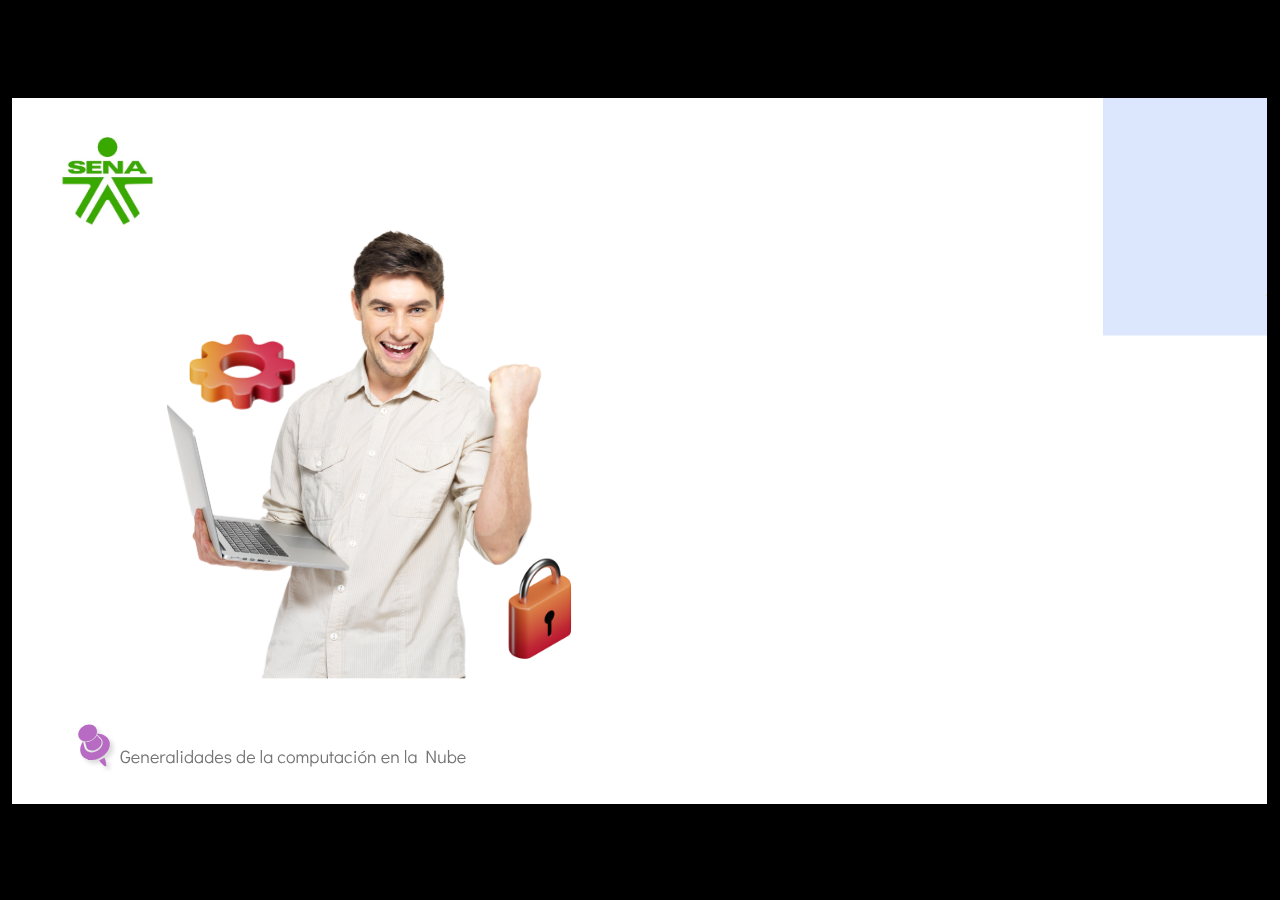
==== public/actividades/index.html @ 440f0f30 "Avance 2" ====
﻿<!doctype html>
<html lang="es">
<head>
  <meta charset="utf-8">
  <!-- Creado con Storyline 360 - http://www.articulate.com  -->
  <!-- version: 3.78.30747.0 -->
  <title>Actividad did&#225;ctica</title>
  <meta http-equiv="x-ua-compatible" content="IE=edge"/>
  <meta name="viewport" content="width=device-width,initial-scale=1,user-scalable=no,shrink-to-fit=no,minimal-ui"/>
  <meta name="apple-mobile-web-app-capable" content="yes"/>
  <style>
    html, body { height: 100%; padding: 0; margin: 0 }
    #app { height: 100%; width: 100%; }
  </style>

  <script>
    window.DS = {};
    window.globals = {
      DATA_PATH_BASE: '',
      HAS_FRAME: true,
      HAS_SLIDE: true,

      lmsPresent: false,
      tinCanPresent: false,
      cmi5Present: false,
      aoSupport: false,
      scale: 'show all',
      captureRc: false,
      browserSize: 'optimal',
      bgColor: '#000000',
      features: 'AccessibleVideo,BgAudioBlip,ConnectionMessages,DropIn1,DropIn2,DropIn3,FullScreenToggle,LayerPresentAsDialog,MultipleQuizTracking,PlayerSpeedControl,StreamingVideo,UpdatedThemeEditor,UseAudioElement,VideoSync',
      themeName: 'classic',
      preloaderColor: '#FFFFFF',
      suppressAnalytics: false,
      productChannel: 'stable',
      publishSource: 'storyline',
      aid: 'aid|5304b41d-7af7-4125-b8d1-83eb222823e2',
      cid: '8233d21a-f4d8-4f94-8f98-07fcabe4af5b',
      playerVersion: '3.78.30747.0',
      publishTimestamp: '2024-05-02T15:25:19.8772247Z',
      maxIosVideoElements: 10,
      connectionSettings: { mode: 'disabled' },

      
      parseParams: function(qs) {
        if (window.globals.parsedParams != null) {
          return window.globals.parsedParams;
        }
        qs = (qs || window.location.search.substr(1)).split('+').join(' ');
        var params = {},
            tokens,
            re = /[?&]?([^=]+)=([^&]*)/g;

        while (tokens = re.exec(qs)) {
          params[decodeURIComponent(tokens[1]).trim()] =
            decodeURIComponent(tokens[2]).trim();
        }
        window.globals.parsedParams = params;
        return params;
      }

    };
  </script>
  <script>
    var isIe11 = ('ActiveXObject' in window || window.MSBlobBuilder != null)
      && window.msCrypto != null && !window.ActiveXObject;
    if (isIe11) {
      window.globals.unsupportedBrowser = true;
      document.write(atob('[base64]'));
    }
  </script>
  
  <script>window.THREE = { };</script>
  
</head>
<body style="background: #000000" class="cs-HTML theme-classic">
  <!-- 360 -->
  <script>!function(){var e,i=/iPhone/i,o=/iPod/i,n=/iPad/i,t=/\biOS-universal(?:.+)Mac\b/i,r=/\bAndroid(?:.+)Mobile\b/i,a=/Android/i,d=/(?:SD4930UR|\bSilk(?:.+)Mobile\b)/i,p=/Silk/i,l=/Windows Phone/i,u=/\bWindows(?:.+)ARM\b/i,b=/BlackBerry/i,s=/BB10/i,c=/Opera Mini/i,f=/\b(CriOS|Chrome)(?:.+)Mobile/i,h=/Mobile(?:.+)Firefox\b/i,v=function(e){return void 0!==e&&"MacIntel"===e.platform&&"number"==typeof e.maxTouchPoints&&e.maxTouchPoints>1&&"undefined"==typeof MSStream};e=function(e){var m={userAgent:"",platform:"",maxTouchPoints:0};e||"undefined"==typeof navigator?"string"==typeof e?m.userAgent=e:e&&e.userAgent&&(m={userAgent:e.userAgent,platform:e.platform,maxTouchPoints:e.maxTouchPoints||0}):m={userAgent:navigator.userAgent,platform:navigator.platform,maxTouchPoints:navigator.maxTouchPoints||0};var g=m.userAgent,y=g.split("[FBAN");void 0!==y[1]&&(g=y[0]),void 0!==(y=g.split("Twitter"))[1]&&(g=y[0]);var A=function(e){return function(i){return i.test(e)}}(g),w={apple:{phone:A(i)&&!A(l),ipod:A(o),tablet:!A(i)&&(A(n)||v(m))&&!A(l),universal:A(t),device:(A(i)||A(o)||A(n)||A(t)||v(m))&&!A(l)},amazon:{phone:A(d),tablet:!A(d)&&A(p),device:A(d)||A(p)},android:{phone:!A(l)&&A(d)||!A(l)&&A(r),tablet:!A(l)&&!A(d)&&!A(r)&&(A(p)||A(a)),device:!A(l)&&(A(d)||A(p)||A(r)||A(a))||A(/\bokhttp\b/i)},windows:{phone:A(l),tablet:A(u),device:A(l)||A(u)},other:{blackberry:A(b),blackberry10:A(s),opera:A(c),firefox:A(h),chrome:A(f),device:A(b)||A(s)||A(c)||A(h)||A(f)},any:!1,phone:!1,tablet:!1};return w.any=w.apple.device||w.android.device||w.windows.device||w.other.device,w.phone=w.apple.phone||w.android.phone||w.windows.phone,w.tablet=w.apple.tablet||w.android.tablet||w.windows.tablet,w}(),"object"==typeof exports&&"undefined"!=typeof module?module.exports=e:"function"==typeof define&&define.amd?define((function(){return e})):this.isMobile=e}();
    window.isMobile.apple.tablet = window.isMobile.apple.tablet ||
      (navigator.platform === 'MacIntel' && navigator.maxTouchPoints > 1);
    window.isMobile.apple.device = window.isMobile.apple.device || window.isMobile.apple.tablet;
    window.isMobile.tablet = window.isMobile.tablet || window.isMobile.apple.tablet;
    window.isMobile.any = window.isMobile.any || window.isMobile.apple.tablet;
  </script>

  <div id="focus-sink" tabindex="-1"></div>

  <div id="preso"></div>
  <script>
    (function() {

      var classTypes = [ 'desktop', 'mobile', 'phone', 'tablet' ];

      var addDeviceClasses = function(prefix, testObj) {
        var curr, i;
        for (i = 0; i < classTypes.length; i++) {
          curr = classTypes[i];
          if (testObj[curr]) {
            document.body.classList.add(prefix + curr);
          }
        }
      };

      var params = window.globals.parseParams(),
          isDevicePreview = params.devicepreview === '1',
          isPhoneOverride = params.deviceType === 'phone' || (isDevicePreview && params.phone == '1'),
          isTabletOverride = (params.deviceType === 'tablet' || isDevicePreview) && !isPhoneOverride,
          isMobileOverride = isPhoneOverride || isTabletOverride;

      var deviceView = {
        desktop: !window.isMobile.any && !isMobileOverride,
        mobile: window.isMobile.any || isMobileOverride,
        phone: isPhoneOverride || (window.isMobile.phone && !isTabletOverride),
        tablet: isTabletOverride || window.isMobile.tablet
      };

      window.globals.deviceView = deviceView;
      window.isMobile.desktop = !window.isMobile.any;
      window.isMobile.mobile = window.isMobile.any;

      addDeviceClasses('view-', deviceView);

    })();
  </script>
  
  <script src='story_content/user.js' type=text/javascript></script>
  <div class="slide-loader"></div>

  <script>
    if (window.globals.deviceView.isMobile) { var doc = document, loader = doc.body.querySelector('.slide-loader'); [ 1, 2, 3 ].forEach(function(n) { var d = doc.createElement('div'); d.style.backgroundColor = window.globals.preloaderColor; d.classList.add('mobile-loader-dot'); d.classList.add('dot' + n); loader.appendChild(d); }); }
  </script>

  <div class="mobile-load-title-overlay" style="display: none">
    <div class="mobile-load-title">Actividad did&#225;ctica</div>
  </div>

  <div class="mobile-chrome-warning"></div>

  
<style>
  .warn-connection-dialog {
    display: none;
    background: transparent;
    pointer-events: none;
    position: fixed;
    left: 0;
    top: 0;
    width: 100%;
    height: 100%;
    z-index: 999;
  }

  .warn-connection-content {
    border-radius: 4px;
    background: white;
    border: 1px solid #E7E7E7;
    color: #333333;
    box-shadow: 0 2px 4px rgba(0, 0, 0, 0.25);
    transition: all 150ms ease-out;
    position: absolute;
    white-space: nowrap;
  }

  .view-phone.is-landscape .warn-connection-content {
    left: 23px;
    bottom: 23px;
  }

  .view-tablet.is-landscape .warn-connection-content {
    left: 50%;
    top: 20px;
    transform: translateX(-50%);
  }

  .is-portrait .warn-connection-content {
    transform: translate(-50%, calc(-100% - 15px));
  }

  .warn-connection-content p {
    display: inline-block;
    margin: 0 8px 0 0;
    line-height: 33px;
    font-size: 11px;
  }

  .warn-connection-content svg {
    position: relative;
    vertical-align: middle;
    margin: 0 2px 2px 8px;
  }

  .view-desktop .warn-connection-content {
    left: 1.5em;
    bottom: 1.5em;
  }

  .view-desktop .warn-connection-content p {
    font-size: 1.1em;
  }

  .is-offline .warn-connection-dialog {
    display: block;
  }

  .is-offline .cs-panel * {
    pointer-events: none !important;
  }

  .is-offline .cs-panel {
    pointer-events: all !important;
  }

  .is-offline #nav-controls * {
    pointer-events: none !important;
  }

  .is-offline #nav-controls {
    pointer-events: all !important;
  }
</style>

<div class="warn-connection-dialog">
  <div class="warn-connection-content">
    <svg width="17" height="15" viewBox="0 0 17 15" xmlns="http://www.w3.org/2000/svg">
      <path fill="#8F0000" stroke="white" d="M16.07,12.98 L15.88,12.23 L9.51,1.21 C8.97,0.26,7.6,0.26,7.06,1.21 L0.69,12.23 C0.15,13.16,0.81,14.36,1.91,14.36 H14.65 C15.47,14.36,16.05,13.7,16.07,12.98 Z"/>
      <path fill="white" stroke="white" d="M8.58,5.5 C8.35,5.28,8.5,5.35,8.21,5.32 C8.09,5.35,7.97,5.49,7.96,5.67 C7.97,5.79,7.98,5.92,7.98,6.04 L7.98,6.04 C7.99,6.17,8,6.31,8.01,6.43 L8.01,6.44 C8.03,6.92,8.06,7.41,8.09,7.9 L8.09,7.9 C8.12,8.39,8.14,8.88,8.17,9.37 C8.17,9.39,8.18,9.42,8.2,9.44 C8.23,9.46,8.25,9.47,8.28,9.47 C8.31,9.47,8.34,9.46,8.35,9.44 C8.37,9.43,8.38,9.4,8.39,9.35 L8.39,9.34 C8.39,9.24,8.4,9.15,8.4,9.05 L8.4,9.05 C8.41,8.96,8.41,8.86,8.42,8.75 C8.43,8.44,8.45,8.12,8.47,7.81 L8.47,7.81 C8.49,7.49,8.51,7.18,8.53,6.87 C8.55,6.46,8.56,6.05,8.59,5.64 L8.6,5.62 C8.6,5.57,8.59,5.53,8.58,5.5 L8.21,5.32 Z"/>
      <circle fill="white" stroke="white" cx="8.3" cy="11.35" r="0.3"/>
    </svg>
    <p>You are offline. Trying to reconnect...</p>
  </div>
</div>

<script>
  (function() {
    window.DS.connection = {
      warningShown: false,
      assets: {},
      loadingAssetGroup: false,
      retryDelay: 500
    };

    var connectionSettings = window.globals.connectionSettings || {};

    // The `window.globals.features` variable must be set in `webpack.dev.config` when testing locally - it is not enough
    // to have it in the data - but it must be set there as well.
    var useConnectionMessages = window.AbortController != null &&
      window.location.protocol != 'file:' &&
      window.globals.features.indexOf('ConnectionMessages') != -1 &&
      connectionSettings.mode === 'normal';

    window.DS.connection.useConnectionMessages = useConnectionMessages

    var assetCount = 0;
    var checkLoadedId;


    if (useConnectionMessages && connectionSettings != null) {
      var contentEl = document.querySelector('.warn-connection-content');
      var messageEl = contentEl.querySelector('p')

      if (connectionSettings.useDarkTheme) {
        contentEl.style.borderColor = '#BABBBA';
        contentEl.style.backgroundColor = '#282828';
        contentEl.style.color = '#FFFFFF';
      }

      if (connectionSettings.message != null) {
        messageEl.textContent = window.decodeURIComponent(connectionSettings.message);
      }
    }

    function checkAssetsReady() {
      for (var i in DS.connection.assets) {
        if (!DS.connection.assets[i].success) {
          return false;
        }
      }
      return true;
    }

    function stopAssetGroup() {
      if (!useConnectionMessages) { return; }

      assetCount = 0;

      DS.connection.oldAssetGroup = DS.connection.assets;
      DS.connection.assets = {};
      DS.connection.loadingAssetGroup = false;
      clearInterval(checkLoadedId);
    }

    function startAssetGroup() {
      if (!useConnectionMessages) { return; }
      var ticks = 0;
      clearInterval(checkLoadedId);
      checkLoadedId = setInterval(function() {
        var loaded = 0;
        if (assetCount === 0 && loaded === 0) {
          clearInterval(checkLoadedId);
          return;
        }

        for (var i in DS.connection.assets) {
          if (DS.connection.assets[i].success) {
            loaded++;
          }
        }

        if (assetCount === loaded && checkAssetsReady()) {
          for (var i in DS.connection.assets) {
            if (DS.connection.assets[i].action) {
              DS.connection.assets[i].action();
            }
          }
          hideWarning();
          stopAssetGroup();
        }
      }, 100)
    }

    function requiredAsset(url, action, retry, type) {
      if (!useConnectionMessages) { return; }
      if (DS.connection.assets[url]) { return; }

      DS.connection.assets[url] = {
        success: false, action: action, retry: retry, type: type
      };
      assetCount = Object.keys(DS.connection.assets).length;
      if (!DS.connection.loadingAssetGroup) {
        startAssetGroup();
      }
      DS.connection.loadingAssetGroup = true;
    }

    function assetLoaded(url) {
      if (!useConnectionMessages) { return; }
      if (DS.connection.assets[url]) {
        DS.connection.assets[url].success = true;
      }
    }

    function assetFailed(url) {
      if (!useConnectionMessages) { return; }
      if (!DS.connection.assets[url]) {
        if (/\.js$/.test(url) && url.indexOf('transcripts') === -1) {
          setTimeout(function() {
            if (DS.connection.lastSlideLoaded != null) {
              DS.connection.lastSlideLoaded();
            }
          }, DS.connection.retryDelay);
        }
        return;
      }
      if (!DS.connection.warningShown) { showWarning(); }
      if (DS.connection.assets[url].retry) {
        setTimeout(function() {
          if (!DS.connection.assets[url].success) {
            DS.connection.assets[url].retry()
          }
        }, DS.connection.retryDelay);
      }
    }

    function hideWarning() {
      document.body.classList.remove('is-offline');
      DS.connection.warningShown = false;
    }
    DS.connection.hideWarning = hideWarning

    function showWarning(btn) {
      document.body.classList.add('is-offline')
      DS.connection.warningShown = true;
      updateWarningPosition();
    }

    function updateWarningPosition() {
      if (!DS.connection.warningShown) {
        return;
      }

      var isPortrait = document.body.classList.contains('is-portrait');
      var warningEl = document.querySelector('.warn-connection-content');

      if (isPortrait) {
        var slide = document.querySelector('.primary-slide');
        var slideRect = slide.getBoundingClientRect();

        warningEl.style.top = `${slideRect.top}px`
        warningEl.style.left = `${slideRect.left + slideRect.width / 2}px`
      } else {
        warningEl.style.top = null;
        warningEl.style.left = null;
      }

      window.requestAnimationFrame(updateWarningPosition);
    }

    // these will all be noops if the feature flag isn't set in
    // the data and `window.globals.features`
    DS.connection.requiredAsset = requiredAsset;
    DS.connection.assetLoaded = assetLoaded;
    DS.connection.assetFailed = assetFailed;
    DS.connection.stopAssetGroup = stopAssetGroup;
    DS.connection.startAssetGroup = startAssetGroup;
  })();
</script>


  <script>
    
    if (window.autoSpider && window.vInterfaceObject) {
      document.querySelector('.mobile-load-title-overlay').style.display = 'none';
    }
  </script>

  

  <link rel="stylesheet" href="html5/data/css/output.min.css" data-noprefix/>
</body>
<script src="html5/lib/scripts/bootstrapper.min.js"></script>
</html>
---- public/actividades/html5/data/css/output.min.css ----
@font-face {
  font-family: 'Didact GothicBold CBold9DA5C3E7';
  src: url('[data-uri]');
  font-style: normal;
  font-weight: normal;
}
@font-face {
  font-family: 'Didact Gothic Charset1_A2D0F096';
  src: url('[data-uri]');
  font-style: normal;
  font-weight: normal;
}
@font-face {
  font-family: 'RobotoBold Charset1BoldC7278E7A';
  src: url('[data-uri]');
  font-style: normal;
  font-weight: normal;
}
@font-face {
  font-family: 'Roboto Charset1_ 5Wuqoh0813A992';
  src: url('[data-uri]');
  font-style: normal;
  font-weight: normal;
}
@font-face {
  font-family: 'Didact Gothic Charset0_9B944016';
  src: url('[data-uri]');
  font-style: normal;
  font-weight: normal;
}
@font-face {
  font-family: 'Didact GothicBold CBoldC69CEF59';
  src: url('[data-uri]');
  font-style: normal;
  font-weight: normal;
}
@font-face {
  font-family: 'Roboto Charset0_v5lJSRq46A5EDB0';
  src: url('[data-uri]');
  font-style: normal;
  font-weight: normal;
}
@font-face {
  font-family: 'RobotoBold Charset0BoldDCB83F8C';
  src: url('[data-uri]');
  font-style: normal;
  font-weight: normal;
}
.cs-HTML {
  background: rgba(0, 0, 0, 1);
}
.cs-npnxnanbnsnfns00000000001 .cs-infopanel  {
  box-shadow: 0 1px 0 rgba(0, 0, 0, 1);
  background: rgba(255, 255, 255, 1);
}
.cs-npnxnanbnsnfns00000000001 .cs-infopanel .cs-link {
  color: rgba(124, 34, 128, 1);
}
.cs-npnxnanbnsnfns00000000001 .cs-infopanel .cs-link:hover {
  color: rgba(0, 0, 238, 1);
}
.cs-npnxnanbnsnfns00000000001 .cs-infopanel .cs-name {
  color: rgba(68, 68, 68, 1);
}
.cs-npnxnanbnsnfns00000000001 .cs-infopanel .cs-title {
  color: rgba(153, 153, 153, 1);
}
.cs-npnxnanbnsnfns00000000001 .cs-infopanelpopup  {
  box-shadow: 0 1px 0 rgba(0, 0, 0, 1);
  background: linear-gradient(180deg, rgba(29, 29, 29, 1) 0%, rgba(11, 11, 11, 1) 100%);
}
.cs-npnxnanbnsnfns00000000001 .cs-infopanelpopup .cs-link {
  color: rgba(255, 255, 255, 1);
}
.cs-npnxnanbnsnfns00000000001 .cs-infopanelpopup .cs-link:hover {
  color: rgba(117, 117, 117, 1);
}
.cs-npnxnanbnsnfns00000000001 .cs-infopanelpopup .cs-name {
  color: rgba(114, 114, 114, 1);
}
.cs-npnxnanbnsnfns00000000001 .cs-infopanelpopup .cs-bio {
  color: rgba(255, 255, 255, 1);
}
.cs-npnxnanbnsnfns00000000001 .cs-timer  {
  color: rgba(255, 255, 255, 1);
}
.cs-npnxnanbnsnfns00000000001 .cs-duration stop:first-child {
  stop-color: rgba(0, 215, 255, 1);
}
.cs-npnxnanbnsnfns00000000001 .cs-duration stop:last-child {
  stop-color: rgba(0, 171, 255, 1);
}
.cs-npnxnanbnsnfns00000000001 .cs-elapsed stop:first-child {
  stop-color: rgba(254, 227, 71, 1);
}
.cs-npnxnanbnsnfns00000000001 .cs-elapsed stop:last-child {
  stop-color: rgba(252, 204, 42, 1);
}
.cs-npnxnanbnsnfns00000000001 .cs-timer .cs-pie .cs-innerstroke {
  stroke: rgba(255, 255, 255, 1);
}
.cs-npnxnanbnsnfns00000000001 .cs-timer .cs-pie .cs-innerborder {
  stroke: rgba(204, 204, 204, 1);
}
.cs-npnxnanbnsnfns00000000001 .cs-window  {
  box-shadow: 0 8px 5px rgba(0, 0, 0, 0.2);
  border-color: rgba(29, 29, 29, 1);
  background: rgba(42, 42, 42, 1);
  color: rgba(255, 255, 255, 1);
}
.cs-npnxnanbnsnfns00000000001 .cs-window .cs-diva {
  border-color: rgba(49, 49, 49, 1);
}
.cs-npnxnanbnsnfns00000000001 .cs-window .cs-divb {
  border-color: rgba(14, 14, 14, 1);
}
.cs-npnxnanbnsnfns00000000001 .cs-editor .cs-editor-slide {
  color: rgba(255, 255, 255, 1);
}
.cs-npnxnanbnsnfns00000000001 .cs-editor .cs-editor-html {
  color: rgba(255, 255, 255, 1);
}
.cs-npnxnanbnsnfns00000000001 .cs-editor .cs-editor-button {
  text-shadow: 0 1px 0 rgba(0, 0, 0, 1);
  color: rgba(255, 255, 255, 1);
  border-color: rgba(3, 3, 3, 1);
  background: linear-gradient(180deg, rgba(51, 51, 51, 1) 0%, rgba(20, 20, 20, 1) 100%);
}
.cs-npnxnanbnsnfns00000000001 .cs-editor .cs-editor-button:hover {
  background: linear-gradient(180deg, rgba(58, 58, 58, 1) 0%, rgba(12, 12, 12, 1) 100%);
}
.cs-npnxnanbnsnfns00000000001 .cs-editor .cs-editor-button:active {
  background: linear-gradient(180deg, rgba(20, 20, 20, 1) 0%, rgba(50, 50, 50, 1) 100%);
}
.cs-npnxnanbnsnfns00000000001 .cs-listitem  {
  color: rgba(255, 255, 255, 1);
  border-color: rgba(52, 52, 52, 1);
}
.cs-npnxnanbnsnfns00000000001 .cs-listitem.cs-viewed {
  color: rgba(135, 135, 135, 1);
}
.cs-npnxnanbnsnfns00000000001 .cs-listitem.cs-selected {
  color: rgba(255, 255, 255, 1);
  background: rgba(63, 63, 63, 1);
}
.cs-npnxnanbnsnfns00000000001 .cs-listitem.cs-selected:hover {
  background: rgba(63, 63, 63, 1);
}
.cs-npnxnanbnsnfns00000000001 .cs-listitem.cs-selected.hover {
  background: rgba(63, 63, 63, 1);
}
.cs-npnxnanbnsnfns00000000001 .cs-listitem.cs-selected:focus {
  background: rgba(63, 63, 63, 1);
}
.cs-npnxnanbnsnfns00000000001 .cs-listitem .cs-icon-carrot {
  fill: rgba(255, 255, 255, 1);
}
.cs-npnxnanbnsnfns00000000001 .cs-listitem .cs-icon-carrot .cs-shadow {
  fill: rgba(0, 0, 0, 1);
}
.cs-npnxnanbnsnfns00000000001 .cs-listitem:hover {
  background: rgba(49, 49, 49, 1);
}
.cs-npnxnanbnsnfns00000000001 .cs-listitem.hover {
  background: rgba(49, 49, 49, 1);
}
.cs-npnxnanbnsnfns00000000001 .cs-listitem:focus {
  background: rgba(49, 49, 49, 1);
}
.cs-npnxnanbnsnfns00000000001 .cs-glossary  {
  color: rgba(255, 255, 255, 1);
}
.cs-npnxnanbnsnfns00000000001 .cs-glossary .cs-scrolling-panel {
  background: rgba(51, 51, 51, 1);
}
.cs-npnxnanbnsnfns00000000001 .cs-glossary .cs-term.cs-selected .cs-choice-list-trigger {
  color: rgba(255, 255, 255, 1);
  background: rgba(63, 63, 63, 1);
}
.cs-npnxnanbnsnfns00000000001 .cs-glossary .cs-term.cs-selected .cs-choice-list-trigger:focus {
  color: rgba(255, 255, 255, 1);
  background: rgba(63, 63, 63, 1);
}
.cs-npnxnanbnsnfns00000000001 .cs-glossary .cs-term:hover .cs-choice-list-trigger {
  background: rgba(28, 28, 28, 1);
}
.cs-npnxnanbnsnfns00000000001 .cs-glossary .cs-term.hover .cs-choice-list-trigger {
  background: rgba(28, 28, 28, 1);
}
.cs-npnxnanbnsnfns00000000001 .cs-glossary .cs-term .cs-choice-list-trigger:focus {
  background: rgba(28, 28, 28, 1);
}
.cs-npnxnanbnsnfns00000000001 .cs-glossary .cs-diva {
  border-color: rgba(61, 61, 61, 1);
}
.cs-npnxnanbnsnfns00000000001 .cs-glossary .cs-divb {
  border-color: rgba(32, 32, 32, 1);
}
.cs-npnxnanbnsnfns00000000001 .cs-glossary .cs-divc {
  border-color: rgba(61, 61, 61, 1);
}
.cs-npnxnanbnsnfns00000000001 .cs-glossary .cs-heading {
  color: rgba(255, 255, 255, 1);
}
.cs-npnxnanbnsnfns00000000001 .cs-resource .cs-separator {
  border-color: rgba(44, 44, 44, 1);
}
.cs-npnxnanbnsnfns00000000001 .cs-outline  {
  color: rgba(255, 255, 255, 1);
}
.cs-npnxnanbnsnfns00000000001 .cs-outline .cs-diva {
  border-color: rgba(28, 28, 28, 1);
}
.cs-npnxnanbnsnfns00000000001 .cs-outline .cs-divb {
  border-color: rgba(54, 54, 54, 1);
}
.cs-npnxnanbnsnfns00000000001 .cs-outline .cs-divc {
  border-color: rgba(52, 52, 52, 1);
}
.cs-npnxnanbnsnfns00000000001 .cs-outline .cs-search-filter:hover {
  color: rgba(117, 117, 117, 1);
}
.cs-npnxnanbnsnfns00000000001 .cs-outline .cs-search-filter.hover {
  color: rgba(117, 117, 117, 1);
}
.cs-npnxnanbnsnfns00000000001 .cs-transcript  {
  color: rgba(255, 255, 255, 1);
}
.cs-npnxnanbnsnfns00000000001 .cs-transcript .cs-div {
  border-color: rgba(44, 44, 44, 1);
}
.cs-npnxnanbnsnfns00000000001 .cs-tabs:not(.topmenu-item) {
  color: rgba(114, 114, 114, 1);
}
.cs-npnxnanbnsnfns00000000001 .cs-tabs .cs-inner-button:not(.topmenu-item) {
  text-shadow: 0 1px 0 rgba(0, 0, 0, 1);
}
.cs-npnxnanbnsnfns00000000001 .cs-tabs:hover:not(.topmenu-item) {
  color: rgba(82, 84, 84, 1);
}
.cs-npnxnanbnsnfns00000000001 .cs-tabs.cs-selected {
  background: rgba(36, 36, 36, 1);
  color: rgba(255, 255, 255, 1);
}
.cs-npnxnanbnsnfns00000000001 .cs-seekcontrol  {
  background: linear-gradient(180deg, rgba(51, 51, 51, 1) 0%, rgba(20, 20, 20, 1) 100%);
  border-color: rgba(3, 3, 3, 1);
}
.cs-npnxnanbnsnfns00000000001 .cs-seekcontrol .cs-button:hover .cs-icon {
  fill: rgba(255, 255, 255, 1);
}
.cs-npnxnanbnsnfns00000000001 .cs-seekcontrol .cs-button.hover .cs-icon {
  fill: rgba(255, 255, 255, 1);
}
.cs-npnxnanbnsnfns00000000001 .cs-seekcontrol .cs-button .cs-icon-shadow {
  fill: rgba(0, 0, 0, 1);
}
.cs-npnxnanbnsnfns00000000001 .cs-seekcontrol .cs-button .cs-icon {
  fill: rgba(255, 255, 255, 1);
}
.cs-npnxnanbnsnfns00000000001 .cs-seekcontrol .cs-seek .cs-fill {
  background: rgba(255, 255, 255, 1);
}
.cs-npnxnanbnsnfns00000000001 .cs-seekcontrol .cs-seek {
  background: rgba(34, 34, 34, 1);
  border-color: rgba(26, 26, 26, 1);
}
.cs-npnxnanbnsnfns00000000001 .cs-searchinput .cs-input {
  color: rgba(45, 45, 45, 1);
  border-color: rgba(32, 32, 32, 1);
  background: rgba(255, 255, 255, 1);
}
.cs-npnxnanbnsnfns00000000001 .cs-searchinput .cs-input:focus {
  color: rgba(45, 45, 45, 1);
  background: rgba(255, 255, 255, 1);
}
.cs-npnxnanbnsnfns00000000001 .cs-searchinput .cs-input:hover {
  box-shadow: inset 0 0 1px 0 rgba(235, 148, 113, 0);
}
.cs-npnxnanbnsnfns00000000001 .cs-searchinput .cs-input.hover {
  box-shadow: inset 0 0 1px 0 rgba(235, 148, 113, 0);
}
.cs-npnxnanbnsnfns00000000001 .cs-searchinput .cs-button .cs-icon {
  fill: rgba(255, 255, 255, 1);
}
.cs-npnxnanbnsnfns00000000001 .cs-searchinput .cs-button:hover {
  fill: linear-gradient(180deg, rgba(58, 58, 58, 1) 0%, rgba(12, 12, 12, 1) 100%);
}
.cs-npnxnanbnsnfns00000000001 .cs-searchinput .cs-button.hover {
  fill: linear-gradient(180deg, rgba(58, 58, 58, 1) 0%, rgba(12, 12, 12, 1) 100%);
}
.cs-npnxnanbnsnfns00000000001 .cs-menu  {
  box-shadow: 0 1px 0 rgba(14, 14, 14, 1);
  background: rgba(36, 36, 36, 1);
}
.cs-npnxnanbnsnfns00000000001 .cs-topmenu-item.active .cs-tab {
  background: rgba(36, 36, 36, 1);
}
.cs-npnxnanbnsnfns00000000001 .cs-logo  {
  box-shadow: 0 1px 0 rgba(0, 0, 0, 1);
  background: rgba(255, 255, 255, 1);
}
.cs-npnxnanbnsnfns00000000001 .cs-checkbox  {
  color: rgba(255, 255, 255, 1);
}
.cs-npnxnanbnsnfns00000000001 .cs-checkbox:hover {
  border-color: rgba(156, 156, 156, 1);
}
.cs-npnxnanbnsnfns00000000001 .cs-checkbox.hover {
  border-color: rgba(156, 156, 156, 1);
}
.cs-npnxnanbnsnfns00000000001 .cs-checkbox .cs-box {
  color: rgba(255, 255, 255, 1);
  border-color: rgba(22, 22, 22, 1);
}
.cs-npnxnanbnsnfns00000000001 .cs-checkbox .cs-box:checked::after {
  color: rgba(43, 196, 0, 1);
}
.cs-npnxnanbnsnfns00000000001 .cs-checkbox .cs-box.checked.after {
  color: rgba(43, 196, 0, 1);
}
.cs-npnxnanbnsnfns00000000001 .cs-button  {
  text-shadow: 0 1px 0 rgba(0, 0, 0, 0);
  color: rgba(255, 255, 255, 1);
  border-color: rgba(3, 3, 3, 1);
  background: linear-gradient(180deg, rgba(243, 111, 33, 1) 0%, rgba(243, 111, 33, 1) 100%);
  box-shadow: 0 1px 0 rgba(37, 37, 37, 1);
}
.cs-npnxnanbnsnfns00000000001 .cs-button .cs-icon {
  fill: rgba(255, 255, 255, 1);
}
.cs-npnxnanbnsnfns00000000001 .cs-button .cs-icon-shadow {
  fill: rgba(0, 0, 0, 0);
}
.cs-npnxnanbnsnfns00000000001 .cs-button:hover {
  background: linear-gradient(180deg, rgba(253, 188, 46, 1) 0%, rgba(255, 192, 0, 1) 100%);
}
.cs-npnxnanbnsnfns00000000001 .cs-button.hover {
  background: linear-gradient(180deg, rgba(253, 188, 46, 1) 0%, rgba(255, 192, 0, 1) 100%);
}
.cs-npnxnanbnsnfns00000000001 .cs-button:active {
  background: linear-gradient(180deg, rgba(20, 20, 20, 1) 0%, rgba(50, 50, 50, 1) 100%);
}
.cs-npnxnanbnsnfns00000000001 .cs-button.cs-disabled:hover {
  background: linear-gradient(180deg, rgba(243, 111, 33, 1) 0%, rgba(243, 111, 33, 1) 100%);
}
.cs-npnxnanbnsnfns00000000001 .cs-button.cs-disabled.hover {
  background: linear-gradient(180deg, rgba(243, 111, 33, 1) 0%, rgba(243, 111, 33, 1) 100%);
}
.cs-npnxnanbnsnfns00000000001 .cs-button.cs-disabled:active {
  background: linear-gradient(180deg, rgba(243, 111, 33, 1) 0%, rgba(243, 111, 33, 1) 100%);
}
.cs-npnxnanbnsnfns00000000001 .cs-button.cs-volume:hover {
  background: linear-gradient(180deg, rgba(243, 111, 33, 1) 0%, rgba(243, 111, 33, 1) 100%);
}
.cs-npnxnanbnsnfns00000000001 .cs-button.cs-volume.hover {
  background: linear-gradient(180deg, rgba(243, 111, 33, 1) 0%, rgba(243, 111, 33, 1) 100%);
}
.cs-npnxnanbnsnfns00000000001 .cs-button.cs-volume:active {
  background: linear-gradient(180deg, rgba(243, 111, 33, 1) 0%, rgba(243, 111, 33, 1) 100%);
}
.cs-npnxnanbnsnfns00000000001.cs-base  {
  color: rgba(255, 255, 255, 1);
  border-color: rgba(0, 0, 0, 1);
  background: linear-gradient(180deg, rgba(0, 0, 0, 1) 0%, rgba(0, 0, 0, 1) 100%);
}
.cs-npnxnanbnsnfns00000000001.cs-base .cs-separator .cs-diva {
  background: rgba(14, 14, 14, 1);
}
.cs-npnxnanbnsnfns00000000001.cs-base .cs-separator .cs-divb {
  background: rgba(49, 49, 49, 1);
}
.cs-npnxnanbnsnfns00000000001.cs-base .cs-topmenu-item.active .cs-tab {
  border-color: rgba(14, 14, 14, 1);
}
.cs-npnxnanbnsnfns00000000001.cs-base .cs-topmenu-item.active .cs-panel {
  border-color: rgba(14, 14, 14, 1);
}
.cs-npnxnanbnsnfns00000000001.cs-base .cs-left {
  background: linear-gradient(180deg, rgba(27, 27, 27, 1) 0%, rgba(10, 10, 10, 1) 100%);
}
.cs-npnxnanbnsnfns00000000001.cs-base .cs-area-primary .cs-slide-container {
  background: linear-gradient(180deg, rgba(29, 29, 29, 1) 0%, rgba(11, 11, 11, 1) 100%);
}
.cs-npnxnanbnsnfns00000000001 .cs-volume::-moz-range-thumb {
  border-color: rgba(28, 28, 28, 1);
  box-shadow: inset 0 0 1px 0 rgba(90, 90, 90, 1);
  background: rgba(76, 76, 76, 1);
}
.cs-npnxnanbnsnfns00000000001 .cs-volume::-ms-thumb {
  border-color: rgba(28, 28, 28, 1);
  box-shadow: inset 0 0 1px 0 rgba(90, 90, 90, 1);
  background: rgba(76, 76, 76, 1);
}
.cs-npnxnanbnsnfns00000000001 .cs-volume::-webkit-slider-thumb {
  border-color: rgba(28, 28, 28, 1);
  box-shadow: inset 0 0 1px 0 rgba(90, 90, 90, 1);
  background: rgba(76, 76, 76, 1);
}
.cs-npnxnanbnsnfns00000000001 .cs-volume::-moz-range-track {
  border-color: rgba(73, 73, 73, 1);
  background: rgba(49, 49, 49, 1);
}
.cs-npnxnanbnsnfns00000000001 .cs-volume::-ms-track {
  border-color: rgba(73, 73, 73, 1);
  background: rgba(49, 49, 49, 1);
}
.cs-npnxnanbnsnfns00000000001 .cs-volume::-webkit-slider-runnable-track {
  border-color: rgba(73, 73, 73, 1);
  background: rgba(49, 49, 49, 1);
}
body.show-focus .tab-focus-box {
  border-color: rgba(255, 255, 0, 1);
}
.skipnav {
  border-color: rgba(255, 255, 0, 1);
}
.fn-npnxnanbsnfns00000000001 {
  font-family: 'Didact Gothic654D575A';
  -webkit-font-variant-ligatures: no-common-ligatures;
  font-variant-ligatures: no-common-ligatures;
}
.fn-pxabnsnfns00000000001 {
  font-family: 'Didact Gothic654D575A';
  -webkit-font-variant-ligatures: no-common-ligatures;
  font-variant-ligatures: no-common-ligatures;
}
.fn-npxnabnsnfns00000000001 {
  font-family: 'Didact Gothic654D575A';
  -webkit-font-variant-ligatures: no-common-ligatures;
  font-variant-ligatures: no-common-ligatures;
}
.fn-npnxnanbnsnfns00000000001 {
  font-family: 'Didact Gothic654D575A';
  -webkit-font-variant-ligatures: no-common-ligatures;
  font-variant-ligatures: no-common-ligatures;
}
.fn-pxabnsnfns00000000000 {
  font-family: 'Didact Gothic654D575A';
  -webkit-font-variant-ligatures: no-common-ligatures;
  font-variant-ligatures: no-common-ligatures;
}
@font-face {
  font-family: 'Didact Gothic654D575A';
  src: url('[data-uri]');
  font-style: normal;
  font-weight: normal;
}
@font-face {
  font-family: 'Didact Gothic654D575A';
  src: url('[data-uri]');
  font-style: normal;
  font-weight: normal;
}
.cs-InvalidPromptSlide .cs-6pbxz3WiBGE-InvalidPromptSlide-btn0 {
  color: rgba(255, 255, 255, 1);
  border-color: rgba(3, 3, 3, 1);
  background: linear-gradient(180deg, rgba(51, 51, 51, 1) 0%, rgba(20, 20, 20, 1) 100%);
  text-shadow: 0 1px 0 rgba(0, 0, 0, 1);
}
.cs-InvalidPromptSlide .cs-6pbxz3WiBGE-InvalidPromptSlide-btn0 .cs-html {
  color: rgba(255, 255, 255, 1);
}
.cs-InvalidPromptSlide .cs-6pbxz3WiBGE-InvalidPromptSlide-btn0 .cs-slide {
  border-color: rgba(255, 255, 255, 1);
}
.cs-InvalidPromptSlide .cs-6pbxz3WiBGE-InvalidPromptSlide-btn0:hover {
  background: linear-gradient(180deg, rgba(58, 58, 58, 1) 0%, rgba(12, 12, 12, 1) 100%);
}
.cs-InvalidPromptSlide .cs-6pbxz3WiBGE-InvalidPromptSlide-btn0:active {
  background: linear-gradient(180deg, rgba(20, 20, 20, 1) 0%, rgba(50, 50, 50, 1) 100%);
}
.cs-PrintPromptSlide .cs-6pbxz3WiBGE-PrintPromptSlide-btn0 {
  color: rgba(255, 255, 255, 1);
  border-color: rgba(3, 3, 3, 1);
  background: linear-gradient(180deg, rgba(51, 51, 51, 1) 0%, rgba(20, 20, 20, 1) 100%);
  text-shadow: 0 1px 0 rgba(0, 0, 0, 1);
}
.cs-PrintPromptSlide .cs-6pbxz3WiBGE-PrintPromptSlide-btn0 .cs-html {
  color: rgba(255, 255, 255, 1);
}
.cs-PrintPromptSlide .cs-6pbxz3WiBGE-PrintPromptSlide-btn0 .cs-slide {
  border-color: rgba(255, 255, 255, 1);
}
.cs-PrintPromptSlide .cs-6pbxz3WiBGE-PrintPromptSlide-btn0:hover {
  background: linear-gradient(180deg, rgba(58, 58, 58, 1) 0%, rgba(12, 12, 12, 1) 100%);
}
.cs-PrintPromptSlide .cs-6pbxz3WiBGE-PrintPromptSlide-btn0:active {
  background: linear-gradient(180deg, rgba(20, 20, 20, 1) 0%, rgba(50, 50, 50, 1) 100%);
}
.cs-ScrollPromptSlide .cs-6pbxz3WiBGE-ScrollPromptSlide-btn0 {
  color: rgba(255, 255, 255, 1);
  border-color: rgba(3, 3, 3, 1);
  background: linear-gradient(180deg, rgba(51, 51, 51, 1) 0%, rgba(20, 20, 20, 1) 100%);
  text-shadow: 0 1px 0 rgba(0, 0, 0, 1);
}
.cs-ScrollPromptSlide .cs-6pbxz3WiBGE-ScrollPromptSlide-btn0 .cs-html {
  color: rgba(255, 255, 255, 1);
}
.cs-ScrollPromptSlide .cs-6pbxz3WiBGE-ScrollPromptSlide-btn0 .cs-slide {
  border-color: rgba(255, 255, 255, 1);
}
.cs-ScrollPromptSlide .cs-6pbxz3WiBGE-ScrollPromptSlide-btn0:hover {
  background: linear-gradient(180deg, rgba(58, 58, 58, 1) 0%, rgba(12, 12, 12, 1) 100%);
}
.cs-ScrollPromptSlide .cs-6pbxz3WiBGE-ScrollPromptSlide-btn0:active {
  background: linear-gradient(180deg, rgba(20, 20, 20, 1) 0%, rgba(50, 50, 50, 1) 100%);
}
.cs-ExternalInterfaceErrorSlide .cs-buttonOK {
  color: rgba(255, 255, 255, 1);
  border-color: rgba(3, 3, 3, 1);
  background: linear-gradient(180deg, rgba(51, 51, 51, 1) 0%, rgba(20, 20, 20, 1) 100%);
  text-shadow: 0 1px 0 rgba(0, 0, 0, 1);
}
.cs-ExternalInterfaceErrorSlide .cs-buttonOK .cs-html {
  color: rgba(255, 255, 255, 1);
}
.cs-ExternalInterfaceErrorSlide .cs-buttonOK .cs-slide {
  border-color: rgba(255, 255, 255, 1);
}
.cs-ExternalInterfaceErrorSlide .cs-buttonOK:hover {
  background: linear-gradient(180deg, rgba(58, 58, 58, 1) 0%, rgba(12, 12, 12, 1) 100%);
}
.cs-ExternalInterfaceErrorSlide .cs-buttonOK:active {
  background: linear-gradient(180deg, rgba(20, 20, 20, 1) 0%, rgba(50, 50, 50, 1) 100%);
}
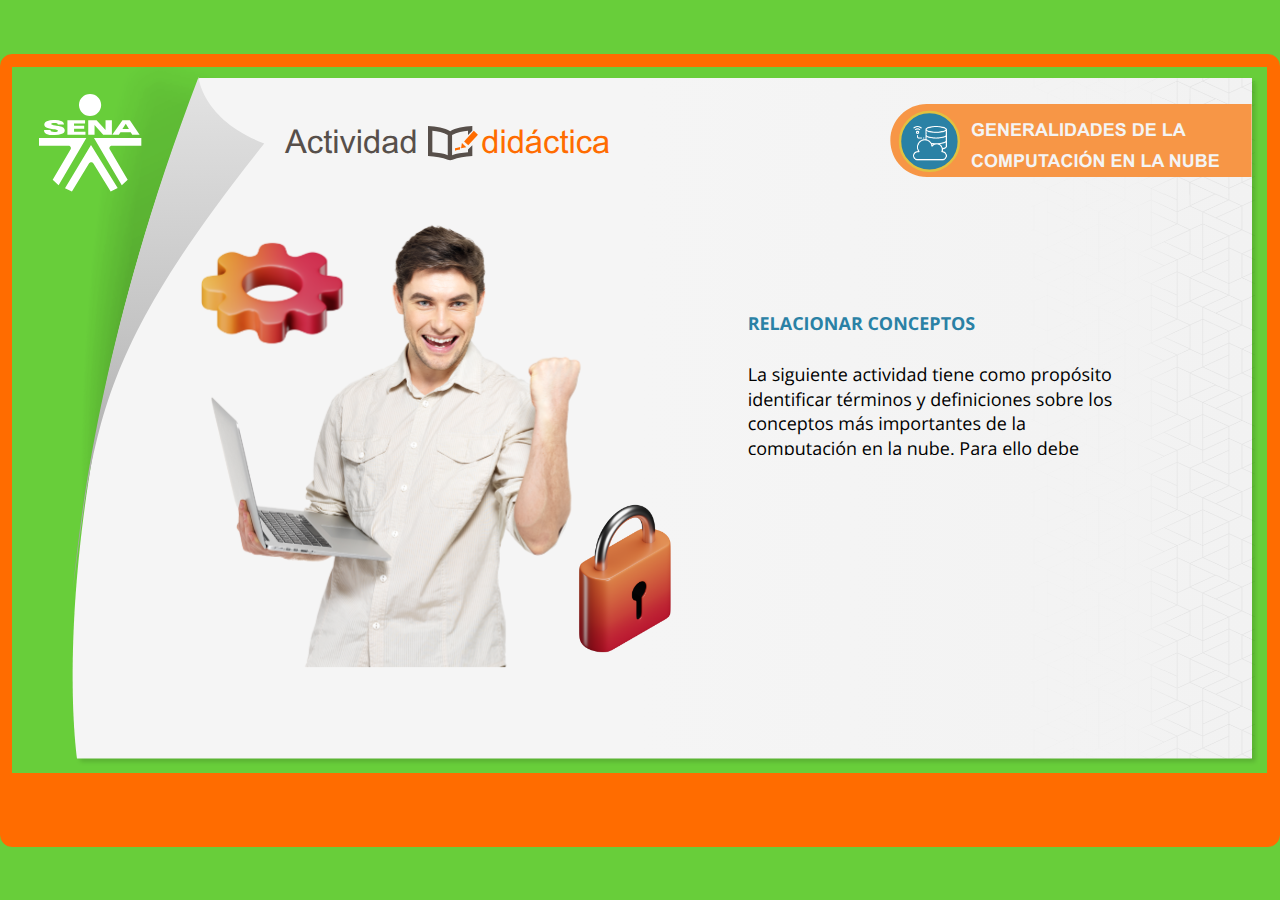
==== commit 86f60036: "AD enviada por Lucenith" ====
--- a/public/actividades/index.html
+++ b/public/actividades/index.html
@@ -3,8 +3,8 @@
 <head>
   <meta charset="utf-8">
   <!-- Creado con Storyline 360 - http://www.articulate.com  -->
-  <!-- version: 3.78.30747.0 -->
-  <title>Actividad did&#225;ctica</title>
+  <!-- version: 3.87.32265.0 -->
+  <title>CF10-228138</title>
   <meta http-equiv="x-ua-compatible" content="IE=edge"/>
   <meta name="viewport" content="width=device-width,initial-scale=1,user-scalable=no,shrink-to-fit=no,minimal-ui"/>
   <meta name="apple-mobile-web-app-capable" content="yes"/>
@@ -27,20 +27,22 @@
       scale: 'show all',
       captureRc: false,
       browserSize: 'optimal',
-      bgColor: '#000000',
-      features: 'AccessibleVideo,BgAudioBlip,ConnectionMessages,DropIn1,DropIn2,DropIn3,FullScreenToggle,LayerPresentAsDialog,MultipleQuizTracking,PlayerSpeedControl,StreamingVideo,UpdatedThemeEditor,UseAudioElement,VideoSync',
+      bgColor: '#68CE3A',
+      features: 'DropInBase,DropInInteractions,DropInMisc,DropInVectors,DropInVideo,LayerPresentAsDialog,MultipleQuizTracking,UpdatedThemeEditor',
       themeName: 'classic',
       preloaderColor: '#FFFFFF',
       suppressAnalytics: false,
       productChannel: 'stable',
       publishSource: 'storyline',
       aid: 'aid|5304b41d-7af7-4125-b8d1-83eb222823e2',
-      cid: '8233d21a-f4d8-4f94-8f98-07fcabe4af5b',
-      playerVersion: '3.78.30747.0',
-      publishTimestamp: '2024-05-02T15:25:19.8772247Z',
+      cid: '53fa6970-70ab-46e6-a6aa-01d61ffa9cc8',
+      playerVersion: '3.87.32265.0',
+      publishTimestamp: '2024-06-21T16:08:03.8188012Z',
       maxIosVideoElements: 10,
       connectionSettings: { mode: 'disabled' },
-
+      hasFeature: function(feature) {
+        return this.features.split(',').includes(feature);
+      },
       
       parseParams: function(qs) {
         if (window.globals.parsedParams != null) {
@@ -69,11 +71,19 @@
       document.write(atob('[base64]'));
     }
   </script>
+
+  <script>
+    if (window.globals.hasFeature('MultiLanguageSupport')) {
+      
+      
+    }
+  </script>
+
   
   <script>window.THREE = { };</script>
   
 </head>
-<body style="background: #000000" class="cs-HTML theme-classic">
+<body style="background: #68CE3A" class="cs-HTML theme-classic">
   <!-- 360 -->
   <script>!function(){var e,i=/iPhone/i,o=/iPod/i,n=/iPad/i,t=/\biOS-universal(?:.+)Mac\b/i,r=/\bAndroid(?:.+)Mobile\b/i,a=/Android/i,d=/(?:SD4930UR|\bSilk(?:.+)Mobile\b)/i,p=/Silk/i,l=/Windows Phone/i,u=/\bWindows(?:.+)ARM\b/i,b=/BlackBerry/i,s=/BB10/i,c=/Opera Mini/i,f=/\b(CriOS|Chrome)(?:.+)Mobile/i,h=/Mobile(?:.+)Firefox\b/i,v=function(e){return void 0!==e&&"MacIntel"===e.platform&&"number"==typeof e.maxTouchPoints&&e.maxTouchPoints>1&&"undefined"==typeof MSStream};e=function(e){var m={userAgent:"",platform:"",maxTouchPoints:0};e||"undefined"==typeof navigator?"string"==typeof e?m.userAgent=e:e&&e.userAgent&&(m={userAgent:e.userAgent,platform:e.platform,maxTouchPoints:e.maxTouchPoints||0}):m={userAgent:navigator.userAgent,platform:navigator.platform,maxTouchPoints:navigator.maxTouchPoints||0};var g=m.userAgent,y=g.split("[FBAN");void 0!==y[1]&&(g=y[0]),void 0!==(y=g.split("Twitter"))[1]&&(g=y[0]);var A=function(e){return function(i){return i.test(e)}}(g),w={apple:{phone:A(i)&&!A(l),ipod:A(o),tablet:!A(i)&&(A(n)||v(m))&&!A(l),universal:A(t),device:(A(i)||A(o)||A(n)||A(t)||v(m))&&!A(l)},amazon:{phone:A(d),tablet:!A(d)&&A(p),device:A(d)||A(p)},android:{phone:!A(l)&&A(d)||!A(l)&&A(r),tablet:!A(l)&&!A(d)&&!A(r)&&(A(p)||A(a)),device:!A(l)&&(A(d)||A(p)||A(r)||A(a))||A(/\bokhttp\b/i)},windows:{phone:A(l),tablet:A(u),device:A(l)||A(u)},other:{blackberry:A(b),blackberry10:A(s),opera:A(c),firefox:A(h),chrome:A(f),device:A(b)||A(s)||A(c)||A(h)||A(f)},any:!1,phone:!1,tablet:!1};return w.any=w.apple.device||w.android.device||w.windows.device||w.other.device,w.phone=w.apple.phone||w.android.phone||w.windows.phone,w.tablet=w.apple.tablet||w.android.tablet||w.windows.tablet,w}(),"object"==typeof exports&&"undefined"!=typeof module?module.exports=e:"function"==typeof define&&define.amd?define((function(){return e})):this.isMobile=e}();
     window.isMobile.apple.tablet = window.isMobile.apple.tablet ||
@@ -123,7 +133,8 @@
     })();
   </script>
   
-  <script src='story_content/user.js' type=text/javascript></script>
+  <script src='story_content/triggers.js' type=text/javascript></script>
+<script src='story_content/user.js' type=text/javascript></script>
   <div class="slide-loader"></div>
 
   <script>
@@ -131,7 +142,7 @@
   </script>
 
   <div class="mobile-load-title-overlay" style="display: none">
-    <div class="mobile-load-title">Actividad did&#225;ctica</div>
+    <div class="mobile-load-title">CF10-228138</div>
   </div>
 
   <div class="mobile-chrome-warning"></div>
@@ -141,7 +152,7 @@
   .warn-connection-dialog {
     display: none;
     background: transparent;
-    pointer-events: none;
+    pointer-events: all;
     position: fixed;
     left: 0;
     top: 0;
@@ -151,6 +162,7 @@
   }
 
   .warn-connection-content {
+    pointer-events: all;
     border-radius: 4px;
     background: white;
     border: 1px solid #E7E7E7;
@@ -172,7 +184,7 @@
     transform: translateX(-50%);
   }
 
-  .is-portrait .warn-connection-content {
+  .view-mobile.is-portrait .warn-connection-content {
     transform: translate(-50%, calc(-100% - 15px));
   }
 
@@ -219,14 +231,14 @@
   }
 </style>
 
-<div class="warn-connection-dialog">
+<div class="warn-connection-dialog" role="alertdialog" aria-modal="true" tabindex="0" aria-labelledby="warn-connection-message">
   <div class="warn-connection-content">
     <svg width="17" height="15" viewBox="0 0 17 15" xmlns="http://www.w3.org/2000/svg">
       <path fill="#8F0000" stroke="white" d="M16.07,12.98 L15.88,12.23 L9.51,1.21 C8.97,0.26,7.6,0.26,7.06,1.21 L0.69,12.23 C0.15,13.16,0.81,14.36,1.91,14.36 H14.65 C15.47,14.36,16.05,13.7,16.07,12.98 Z"/>
       <path fill="white" stroke="white" d="M8.58,5.5 C8.35,5.28,8.5,5.35,8.21,5.32 C8.09,5.35,7.97,5.49,7.96,5.67 C7.97,5.79,7.98,5.92,7.98,6.04 L7.98,6.04 C7.99,6.17,8,6.31,8.01,6.43 L8.01,6.44 C8.03,6.92,8.06,7.41,8.09,7.9 L8.09,7.9 C8.12,8.39,8.14,8.88,8.17,9.37 C8.17,9.39,8.18,9.42,8.2,9.44 C8.23,9.46,8.25,9.47,8.28,9.47 C8.31,9.47,8.34,9.46,8.35,9.44 C8.37,9.43,8.38,9.4,8.39,9.35 L8.39,9.34 C8.39,9.24,8.4,9.15,8.4,9.05 L8.4,9.05 C8.41,8.96,8.41,8.86,8.42,8.75 C8.43,8.44,8.45,8.12,8.47,7.81 L8.47,7.81 C8.49,7.49,8.51,7.18,8.53,6.87 C8.55,6.46,8.56,6.05,8.59,5.64 L8.6,5.62 C8.6,5.57,8.59,5.53,8.58,5.5 L8.21,5.32 Z"/>
       <circle fill="white" stroke="white" cx="8.3" cy="11.35" r="0.3"/>
     </svg>
-    <p>You are offline. Trying to reconnect...</p>
+    <p id="warn-connection-message">You are offline. Trying to reconnect...</p>
   </div>
 </div>
 
@@ -241,14 +253,11 @@
 
     var connectionSettings = window.globals.connectionSettings || {};
 
-    // The `window.globals.features` variable must be set in `webpack.dev.config` when testing locally - it is not enough
-    // to have it in the data - but it must be set there as well.
     var useConnectionMessages = window.AbortController != null &&
       window.location.protocol != 'file:' &&
-      window.globals.features.indexOf('ConnectionMessages') != -1 &&
       connectionSettings.mode === 'normal';
 
-    window.DS.connection.useConnectionMessages = useConnectionMessages
+    window.DS.connection.useConnectionMessages = useConnectionMessages;
 
     var assetCount = 0;
     var checkLoadedId;
@@ -256,7 +265,7 @@
 
     if (useConnectionMessages && connectionSettings != null) {
       var contentEl = document.querySelector('.warn-connection-content');
-      var messageEl = contentEl.querySelector('p')
+      var messageEl = contentEl.querySelector('p');
 
       if (connectionSettings.useDarkTheme) {
         contentEl.style.borderColor = '#BABBBA';
@@ -364,6 +373,7 @@
     function hideWarning() {
       document.body.classList.remove('is-offline');
       DS.connection.warningShown = false;
+      enableKeys();
     }
     DS.connection.hideWarning = hideWarning
 
@@ -371,6 +381,7 @@
       document.body.classList.add('is-offline')
       DS.connection.warningShown = true;
       updateWarningPosition();
+      disableKeys();
     }
 
     function updateWarningPosition() {
@@ -379,11 +390,14 @@
       }
 
       var isPortrait = document.body.classList.contains('is-portrait');
+      var isMobile = document.body.classList.contains('view-mobile');
       var warningEl = document.querySelector('.warn-connection-content');
 
-      if (isPortrait) {
+      if (isPortrait && isMobile) {
         var slide = document.querySelector('.primary-slide');
-        var slideRect = slide.getBoundingClientRect();
+        var slideRect = slide != null
+          ? slide.getBoundingClientRect()
+          : { top: window.innerHeight, left: 0, width: window.innerWidth };
 
         warningEl.style.top = `${slideRect.top}px`
         warningEl.style.left = `${slideRect.left + slideRect.width / 2}px`
@@ -393,6 +407,40 @@
       }
 
       window.requestAnimationFrame(updateWarningPosition);
+    }
+
+    function onDisableKeyDown(e) {
+      e.preventDefault();
+      e.stopImmediatePropagation();
+    }
+
+    function onDisableKeyUp(e) {
+      e.preventDefault();
+      e.stopImmediatePropagation();
+    }
+
+    var accStyle = document.createElement('style');
+    var warnDialogEl = document.querySelector('.warn-connection-dialog');
+
+    function disableKeys() {
+      if (DS.views && DS.views.nsStack && DS.views.nsStack.length === 1) {
+        DS.views.nsStack[0].tabReachable = false
+        DS.views.nsStack[0].updateTabIndex(true, true);
+      }
+
+      accStyle.innerHTML = '.acc-shadow-dom { display: none; }';
+      document.body.appendChild(accStyle);
+
+      warnDialogEl.parentNode.append(warnDialogEl);
+      warnDialogEl.focus();
+    }
+
+    function enableKeys() {
+      accStyle.remove();
+      if (DS.views && DS.views.nsStack && DS.views.nsStack.length === 1 && DS.views.nsStack[0].name === '_frame') {
+        DS.views.nsStack[0].tabReachable = true;
+        DS.views.nsStack[0].updateTabIndex();
+      }
     }
 
     // these will all be noops if the feature flag isn't set in
--- a/public/actividades/html5/data/css/output.min.css
+++ b/public/actividades/html5/data/css/output.min.css
@@ -1,53 +1,77 @@
 @font-face {
-  font-family: 'Didact GothicBold CBold9DA5C3E7';
-  src: url('[data-uri]');
-  font-style: normal;
-  font-weight: normal;
-}
-@font-face {
-  font-family: 'Didact Gothic Charset1_A2D0F096';
-  src: url('[data-uri]');
-  font-style: normal;
-  font-weight: normal;
-}
-@font-face {
-  font-family: 'RobotoBold Charset1BoldC7278E7A';
-  src: url('[data-uri]');
-  font-style: normal;
-  font-weight: normal;
-}
-@font-face {
-  font-family: 'Roboto Charset1_ 5Wuqoh0813A992';
-  src: url('[data-uri]');
-  font-style: normal;
-  font-weight: normal;
-}
-@font-face {
-  font-family: 'Didact Gothic Charset0_9B944016';
-  src: url('[data-uri]');
+  font-family: 'Open SansBold CharsBold8F9C391F';
+  src: url('[data-uri]');
+  font-style: normal;
+  font-weight: normal;
+}
+@font-face {
+  font-family: 'Open Sans Charset1_ 6To580F2582';
+  src: url('[data-uri]');
+  font-style: normal;
+  font-weight: normal;
+}
+@font-face {
+  font-family: 'Didact GothicBold CBoldA2C520AF';
+  src: url('[data-uri]');
+  font-style: normal;
+  font-weight: normal;
+}
+@font-face {
+  font-family: 'Arial Charset1_ 6Kkxocs1A5803C0';
+  src: url('[data-uri]');
+  font-style: normal;
+  font-weight: normal;
+}
+@font-face {
+  font-family: 'ArialBold Charset1_BoldE6982813';
+  src: url('[data-uri]');
+  font-style: normal;
+  font-weight: normal;
+}
+@font-face {
+  font-family: 'Open Sans SemiBold Bold425F2596';
+  src: url('[data-uri]');
+  font-style: normal;
+  font-weight: normal;
+}
+@font-face {
+  font-family: 'Open Sans Charset0_v9TY33EDE6F2';
+  src: url('[data-uri]');
+  font-style: normal;
+  font-weight: normal;
+}
+@font-face {
+  font-family: 'Open SansBold CharsBoldE47A47C6';
+  src: url('[data-uri]');
   font-style: normal;
   font-weight: normal;
 }
 @font-face {
   font-family: 'Didact GothicBold CBoldC69CEF59';
-  src: url('[data-uri]');
-  font-style: normal;
-  font-weight: normal;
-}
-@font-face {
-  font-family: 'Roboto Charset0_v5lJSRq46A5EDB0';
-  src: url('[data-uri]');
-  font-style: normal;
-  font-weight: normal;
-}
-@font-face {
-  font-family: 'RobotoBold Charset0BoldDCB83F8C';
-  src: url('[data-uri]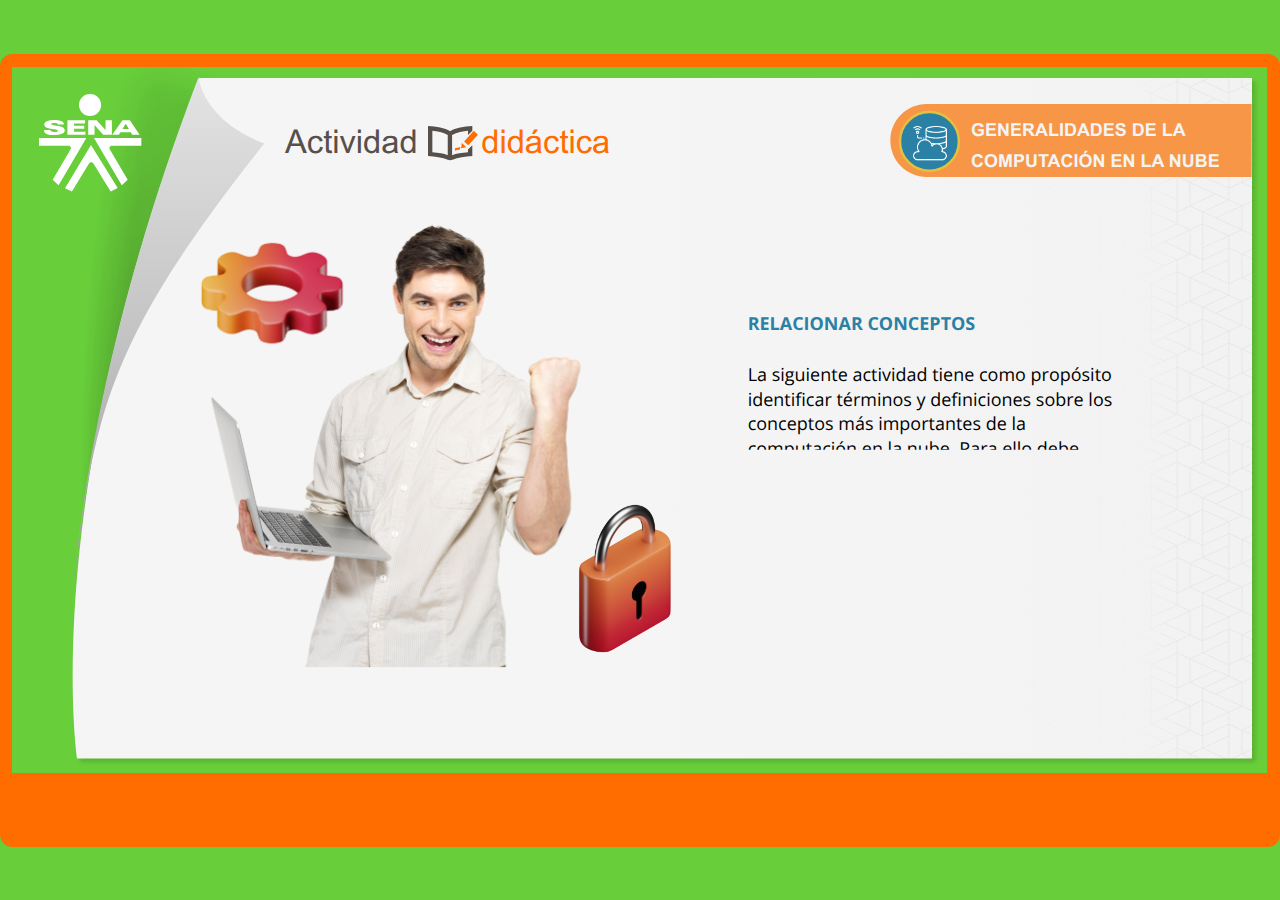
==== commit 6bf525fe: "Ajustes Repo 2" ====
--- a/public/actividades/index.html
+++ b/public/actividades/index.html
@@ -4,7 +4,7 @@
   <meta charset="utf-8">
   <!-- Creado con Storyline 360 - http://www.articulate.com  -->
   <!-- version: 3.87.32265.0 -->
-  <title>CF10-228138</title>
+  <title>Actividad didáctica</title>
   <meta http-equiv="x-ua-compatible" content="IE=edge"/>
   <meta name="viewport" content="width=device-width,initial-scale=1,user-scalable=no,shrink-to-fit=no,minimal-ui"/>
   <meta name="apple-mobile-web-app-capable" content="yes"/>
@@ -142,7 +142,7 @@
   </script>
 
   <div class="mobile-load-title-overlay" style="display: none">
-    <div class="mobile-load-title">CF10-228138</div>
+    <div class="mobile-load-title">Actividad didáctica</div>
   </div>
 
   <div class="mobile-chrome-warning"></div>
